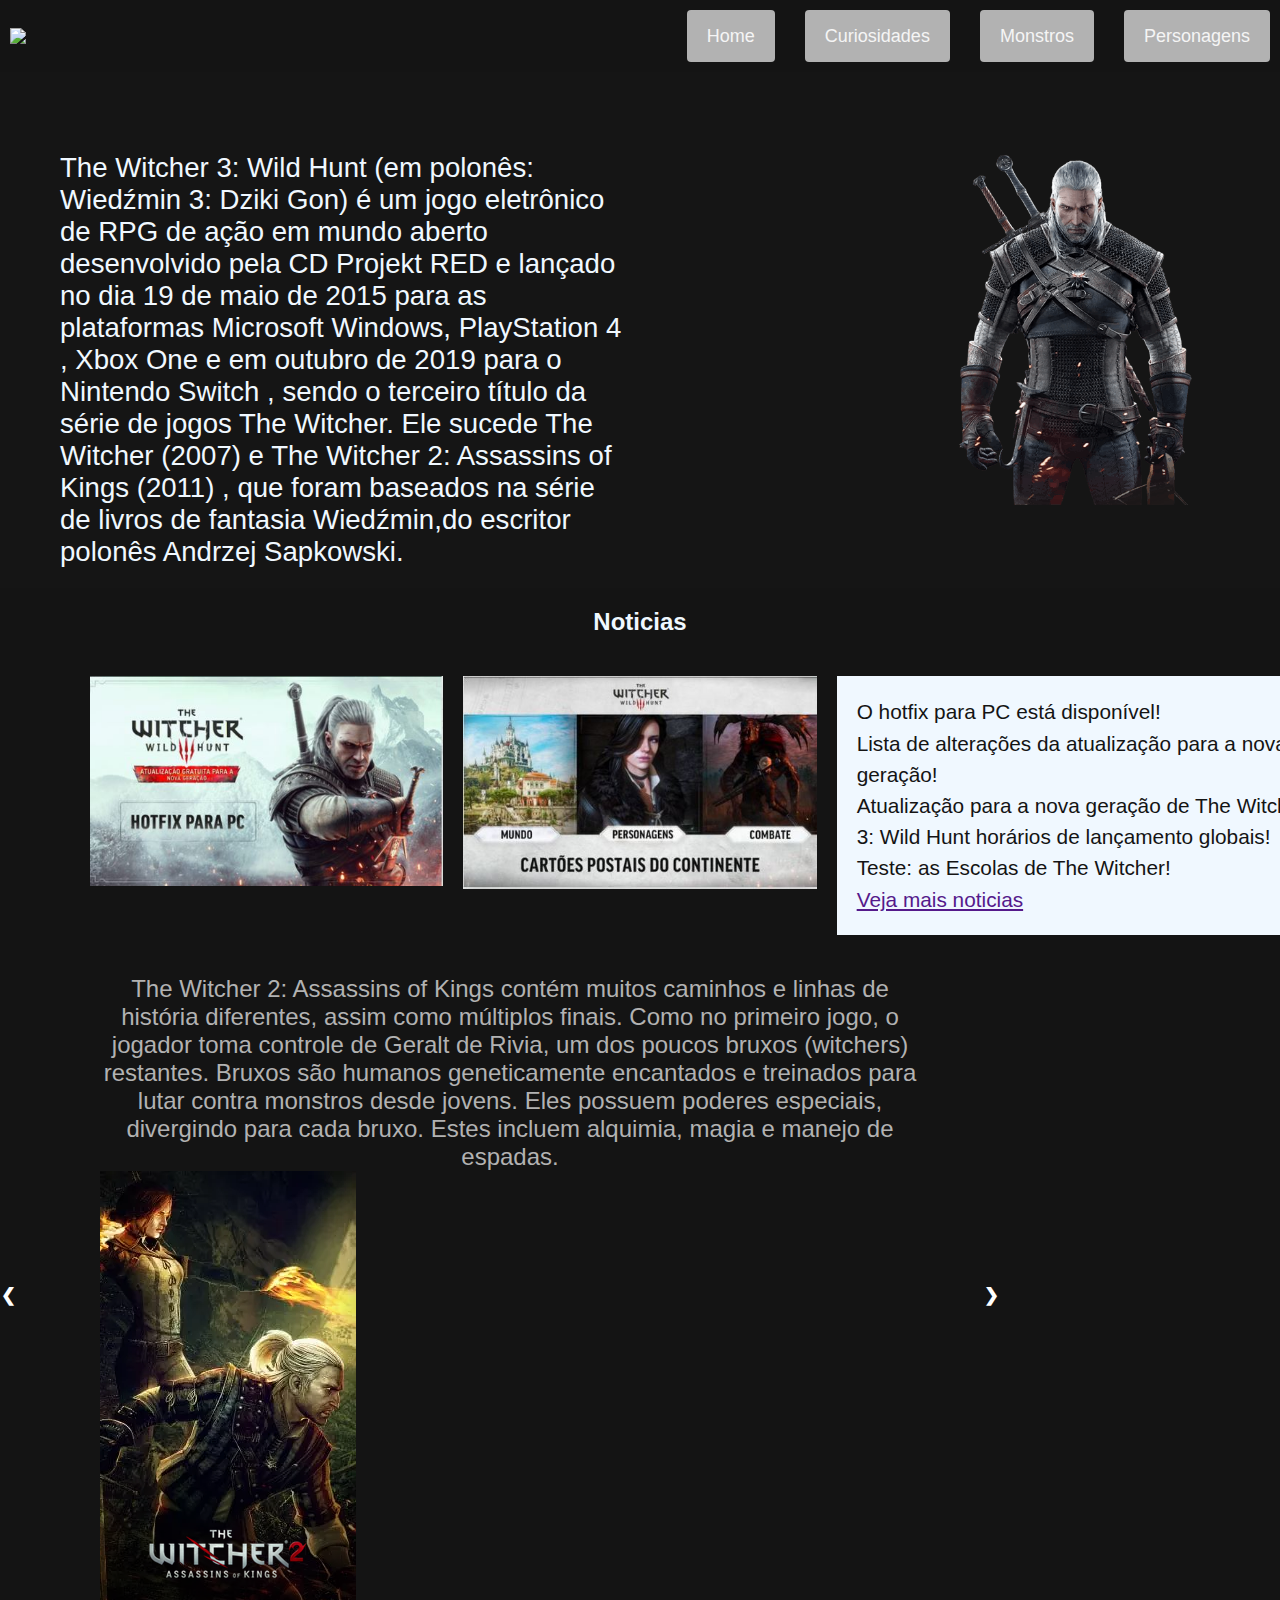
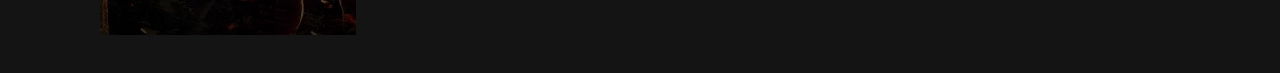
==== home.html @ 643a4e7f "First Commit" ====
<!DOCTYPE html>

<html>
  <head>
    <meta charset="utf-8">
    <meta http-equiv="X-UA-Compatible" content="IE=edge">
    <title></title>
    <meta name="description" content="">
    <meta name="viewport" content="width=device-width, initial-scale=1">
    <link rel="stylesheet" href="style.css">
  </head>
  <body>
    <header class="header">
      <img src="logo.png">
      <nav>
        <ul class="header-menu">
          <li><a href="#home">Home</a></li>
          <li><a href="#Curiosidades">Curiosidades</a></li>
          <li><a href="#Personagens">Monstros</a></li>
          <li><a href="#Monstros">Personagens</a></li>
         
        </ul>
      </nav>
    </header>
    <div class="conteudo-principal">
      
    <p> The Witcher 3: Wild Hunt (em polonês: Wiedźmin 3: Dziki Gon) é um jogo eletrônico de RPG de ação em mundo aberto desenvolvido pela CD Projekt RED e lançado no dia 19 de maio de 2015 para as plataformas Microsoft Windows, PlayStation 4 , Xbox One e em outubro de 2019 para o Nintendo Switch , sendo o terceiro título da série de jogos The Witcher. Ele sucede  The Witcher (2007)  e  The Witcher 2: Assassins of Kings (2011) , que foram baseados na série de livros de fantasia Wiedźmin,do escritor polonês Andrzej Sapkowski. </p>
    <img src="Geralt.png"> 
     </div>



     <h1 class="subtitulo">Noticias</h1>
     <div class="noticias">
      
     <img src="noticia1.JPG"> 

     <img src="noticias2.JPG"> 
     <div class="lista-noticias">
     <ul>
      <li>O hotfix para PC está disponível!</li>
      <li>Lista de alterações da atualização para a nova geração!</a></li>
      <li>Atualização para a nova geração de The Witcher 3: Wild Hunt  horários de lançamento globais!</li>
      <li>Teste: as Escolas de The Witcher!</li>
      <a href="">Veja mais noticias</a>
     
    </ul>
    </div>
     </div>

     <div class="slideshow">
     <div class="mySlides">
      <p>The Witcher 2: Assassins of Kings contém muitos caminhos e linhas de história diferentes, assim como múltiplos finais. Como no primeiro jogo, o jogador toma controle de Geralt de Rivia, um dos poucos bruxos (witchers) restantes. Bruxos são humanos geneticamente encantados e treinados para lutar contra monstros desde jovens. Eles possuem poderes especiais, divergindo para cada bruxo. Estes incluem alquimia, magia e manejo de espadas. <p>
      <img src="Slide1.png" >
       
    </div>
    
    <div class="mySlides">
      <p> Ambientado em um gigantesco cenário medieval que dá liberdade total ao jogador, o game, que possui uma jogabilidade não linear e é jogado através de uma perspectiva em terceira pessoa, tem o lendário bruxo Geralt de Rívia como seu protagonista, o qual inicia uma longa jornada pelos Reinos do Norte.   </p> 
      <img src="Slide2.png" >
      
    </div>
    <div class="mySlides">
      <p>Gwent é um jogo de cartas de turnos entre dois jogadores, onde cada partida é dividida em uma melhor de três rodadas. Cada jogador deve jogar uma carta por turno de seu baralho. O jogador com mais pontos no seu lado do tabuleiro ao final da rodada, vence a rodada. Vence o jogo o jogador que ganhar duas rodadas primeiro.</p> 
      <img src="Slide3.png">
      
    
    </div>

    <a class="prev" onclick="plusSlides(-1)">&#10094;</a>
  <a class="next" onclick="plusSlides(1)">&#10095;</a>
    
  
</div>
<br>


    


    <script src="index.js" async defer></script>
  </body>
</html>
---- style.css ----
.header {
  max-width: 1800px;
  padding: 10px 10px;
  display: flex;
  justify-content: space-between;
  align-items: center;
}

.header-menu {
  display: flex;
  flex-wrap: wrap;
  gap: 30px;
 
}
.header-menu a {
  font-size: 1.125rem;
  line-height: 1.8;
  padding: 10px 20px;
  text-decoration: none;
  color: whitesmoke;
  display: block;
  
}
.conteudo-principal{
background-color: #151515;
display: grid;
grid-template-columns: 1fr 1fr;
align-items: right;
padding: 20px 30px;
gap: 20px;
color: aliceblue;
align-items: center;

}
.conteudo-principal img{
  padding-left: 250px;
}
.conteudo-principal p{
  padding-left: 30px;
}



.header img {
  
  max-width: 300px;

 

}

.conteudo-principal p {
  font-size: 1.725rem;
  margin-top: 60px;
  display: grid;
  grid-template-columns: repeat(auto-fit, minmax(150px, auto));
  gap: 20px;
}

.subtitulo {
font-size: 1.50rem;
color: aliceblue;
font-family: 'Trebuchet MS', 'Lucida Sans Unicode', 'Lucida Grande', 'Lucida Sans', Arial, sans-serif;
text-align: center;
padding: 20px 20px;
}
.noticias{
  display: grid;
  grid-template-columns: repeat(auto-fit, minmax(150px, auto));
  gap: 20px;
  justify-content: left;
  padding: 20px 90px;
  
}
.noticias img{
  width:500px;

}

.lista-noticias{
  color: #141414;
  background-color: aliceblue;
  font-size: 1.3rem;
  line-height: 1.5;
  padding: 20px;
  width: 500px;


}
.lista-noticias a {
bottom: 20px;
}

@media (max-width: 1000px) {
  .header {
    flex-direction: column;
    gap: 40px;
    padding-left: 70px;
  }
  .lista-noticias{
    font-size: 1.125rem;
    width: 200px;
    flex-direction: column;
  }
  .noticias{
    flex-direction: column;
  }
  .conteudo-principal p{
    font-size: 1.125rem;
    justify-self: center;
    padding-left: 100px;
  }
  .conteudo-principal img {
    display: none;
  }
  .header a {
    background: #b2b2b2;
    border-radius: 4px;
  }
  }
 
  .header a {
    background: #b2b2b2;
    border-radius: 4px;
  }


  /* Carrosel Experimental */
  * {box-sizing:border-box}

  .slideshow {
    max-width: 1000px;
    position: relative;
    display: grid; 
    grid-template-columns: repeat(auto-fit, minmax(150px, auto));
    gap: 20px;
    justify-content: left;
    padding: 20px 70px;
    

  }
  .mySlides p {
  color:#b2b2b2 ;
  text-align: center;
  font-size: 1.5rem;
  grid-column: 2;


  }
  
  /* Hide the images by default */
  .mySlides {
  
  

  padding-left: 30px;
  padding-right: 10px;
  
  }
  
  /* Next & previous buttons */
  .prev, .next {
    cursor: pointer;
    position: absolute;
    top: 50%;
    width:-5%;
    margin-top:-22px;
    padding: 1px;
    color: white;
    font-weight: bold;
    font-size: 18px;
    transition: 0.6s ease;
    border-radius: 0 3px 3px 0;
    user-select: none;
   
  }
  
  /* Position the "next button" to the right */
  .next {
    right: 0;
    border-radius: 1px 0 0 3px;
  }
  
  /* On hover, add a black background color with a little bit see-through */
  .prev:hover, .next:hover {
    background-color: rgba(0,0,0,0.8);
  }
  
  /* Caption text */
  /* .text {
    color: #f2f2f2;
    font-size: 15px;
    padding: 8px 12px;
    position: absolute;
    bottom: 8px;
    width: 100%;
    text-align: center;
  } */
  
  /* Number text (1/3 etc) */
  /* .numbertext {
    color: #f2f2f2;
    font-size: 12px;
    padding: 8px 12px;
    position: absolute;
    top: 0;
  } */
  
  /* The dots/bullets/indicators */
  .dot {
    cursor: pointer;
    height: 15px;
    width: 15px;
    margin: 0 2px;
    background-color: #bbb;
    border-radius: 50%;
    display: inline-block;
    transition: background-color 0.6s ease;
  }
  
  .active, .dot:hover {
    background-color: #717171;
  }
  
  /* Fading animation */
  .fade {
    animation-name: fade;
    animation-duration: 1.5s;
  }
  
  @keyframes fade {
    from {opacity: .4}
    to {opacity: 1}
  }































body {
  font-family: "Roboto", Arial, sans-serif;
  margin: 0px;
  color: #141414;
  background-color: #141414;
}

h1,
h2,
h3,
p {
  margin: 0px;
}

ul {
  margin: 0px;
  padding: 0px;
  list-style: none;
}

img {
  max-width: 100%;
  display: block;
}
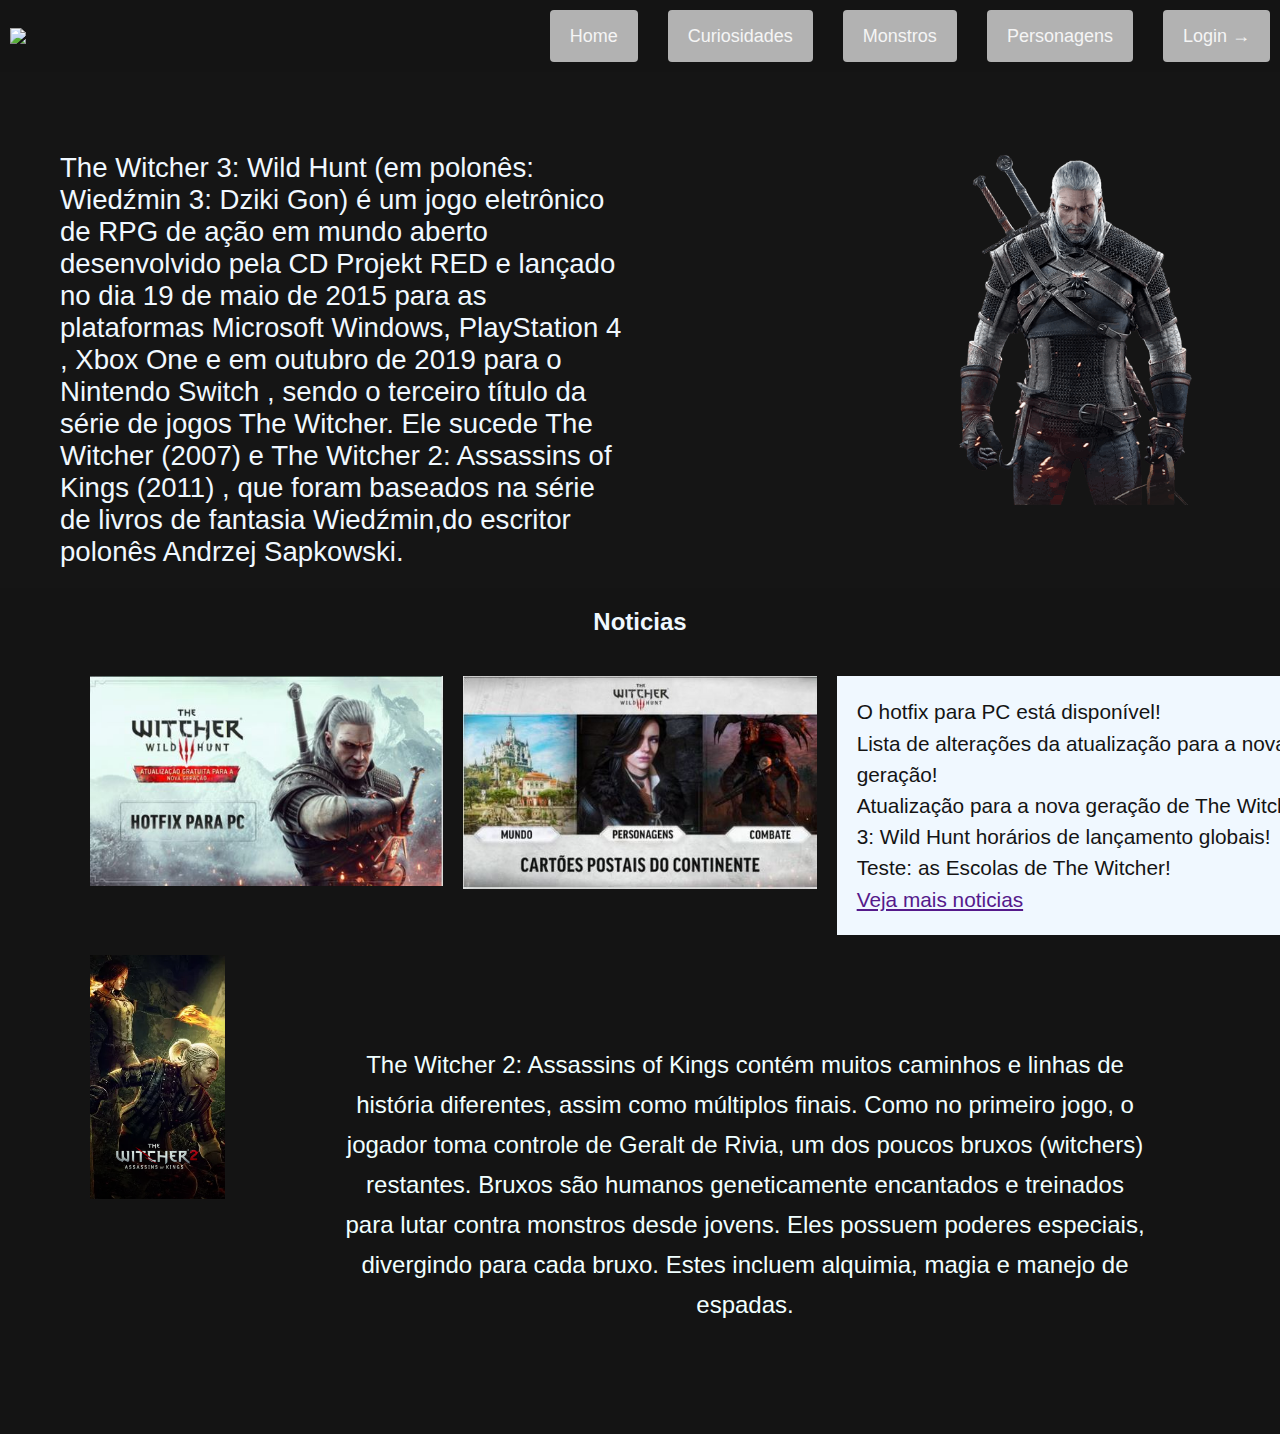
==== commit 74a83fe0: "Alteração" ====
--- a/home.html
+++ b/home.html
@@ -7,17 +7,18 @@
     <title></title>
     <meta name="description" content="">
     <meta name="viewport" content="width=device-width, initial-scale=1">
-    <link rel="stylesheet" href="style.css">
+    <link rel="stylesheet" href="css/style.css">
   </head>
   <body>
     <header class="header">
-      <img src="logo.png">
+      <img src="img/logo.png">
       <nav>
         <ul class="header-menu">
           <li><a href="#home">Home</a></li>
           <li><a href="#Curiosidades">Curiosidades</a></li>
           <li><a href="#Personagens">Monstros</a></li>
           <li><a href="#Monstros">Personagens</a></li>
+          <li><a data-modal="abrir" href="login.html">Login →</a></li>
          
         </ul>
       </nav>
@@ -25,7 +26,7 @@
     <div class="conteudo-principal">
       
     <p> The Witcher 3: Wild Hunt (em polonês: Wiedźmin 3: Dziki Gon) é um jogo eletrônico de RPG de ação em mundo aberto desenvolvido pela CD Projekt RED e lançado no dia 19 de maio de 2015 para as plataformas Microsoft Windows, PlayStation 4 , Xbox One e em outubro de 2019 para o Nintendo Switch , sendo o terceiro título da série de jogos The Witcher. Ele sucede  The Witcher (2007)  e  The Witcher 2: Assassins of Kings (2011) , que foram baseados na série de livros de fantasia Wiedźmin,do escritor polonês Andrzej Sapkowski. </p>
-    <img src="Geralt.png"> 
+    <img src="img/Geralt.png"> 
      </div>
 
 
@@ -33,9 +34,9 @@
      <h1 class="subtitulo">Noticias</h1>
      <div class="noticias">
       
-     <img src="noticia1.JPG"> 
+     <img src="img/noticia1.JPG"> 
 
-     <img src="noticias2.JPG"> 
+     <img src="img/noticias2.JPG"> 
      <div class="lista-noticias">
      <ul>
       <li>O hotfix para PC está disponível!</li>
@@ -47,37 +48,51 @@
     </ul>
     </div>
      </div>
+  
 
-     <div class="slideshow">
-     <div class="mySlides">
-      <p>The Witcher 2: Assassins of Kings contém muitos caminhos e linhas de história diferentes, assim como múltiplos finais. Como no primeiro jogo, o jogador toma controle de Geralt de Rivia, um dos poucos bruxos (witchers) restantes. Bruxos são humanos geneticamente encantados e treinados para lutar contra monstros desde jovens. Eles possuem poderes especiais, divergindo para cada bruxo. Estes incluem alquimia, magia e manejo de espadas. <p>
-      <img src="Slide1.png" >
-       
-    </div>
-    
-    <div class="mySlides">
-      <p> Ambientado em um gigantesco cenário medieval que dá liberdade total ao jogador, o game, que possui uma jogabilidade não linear e é jogado através de uma perspectiva em terceira pessoa, tem o lendário bruxo Geralt de Rívia como seu protagonista, o qual inicia uma longa jornada pelos Reinos do Norte.   </p> 
-      <img src="Slide2.png" >
-      
-    </div>
-    <div class="mySlides">
-      <p>Gwent é um jogo de cartas de turnos entre dois jogadores, onde cada partida é dividida em uma melhor de três rodadas. Cada jogador deve jogar uma carta por turno de seu baralho. O jogador com mais pontos no seu lado do tabuleiro ao final da rodada, vence a rodada. Vence o jogo o jogador que ganhar duas rodadas primeiro.</p> 
-      <img src="Slide3.png">
-      
-    
+
+     <div id="slideshow" data-component="slideshow">
+      <div role="list">
+        <div class="slide">
+          <img src="img/Slide1.png" alt="">
+          <p>The Witcher 2: Assassins of Kings contém muitos caminhos e linhas de história diferentes, assim como múltiplos finais. Como no primeiro jogo, o jogador toma controle de Geralt de Rivia, um dos poucos bruxos (witchers) restantes. Bruxos são humanos geneticamente encantados e treinados para lutar contra monstros desde jovens. Eles possuem poderes especiais, divergindo para cada bruxo. Estes incluem alquimia, magia e manejo de espadas. <p>
+        </div>
+        <div class="slide">
+          <img src="img/Slide2.png" alt="">
+          <p> Ambientado em um gigantesco cenário medieval que dá liberdade total ao jogador, o game, que possui uma jogabilidade não linear e é jogado através de uma perspectiva em terceira pessoa, tem o lendário bruxo Geralt de Rívia como seu protagonista, o qual inicia uma longa jornada pelos Reinos do Norte.   </p> 
+        </div>
+        <div class="slide">
+          <img src="img/Slide3.png" alt="">
+          <p>Gwent é um jogo de cartas de turnos entre dois jogadores, onde cada partida é dividida em uma melhor de três rodadas. Cada jogador deve jogar uma carta por turno de seu baralho. O jogador com mais pontos no seu lado do tabuleiro ao final da rodada, vence a rodada. Vence o jogo o jogador que ganhar duas rodadas primeiro.</p> 
+        </div>
+      </div>
     </div>
 
-    <a class="prev" onclick="plusSlides(-1)">&#10094;</a>
-  <a class="next" onclick="plusSlides(1)">&#10095;</a>
+
+    <a class="prev">&#10094;</a>
+  <a class="next">&#10095;</a>
     
   
 </div>
+</div>
 <br>
+<section class="modal-container" data-modal="container">
+  <div class="modal">
+    <button data-modal="fechar" class="fechar">X</button>
+    <form action="">
+      <label for="email">Email</label>
+      <input type="text" for="email" id="email">
+      <label for="senha">Senha</label>
+      <input type="password" for="senha" id="senha">
+      <button type="submit">Entrar</button>
+    </form>
+  </div>
+
 
 
     
 
 
-    <script src="index.js" async defer></script>
+  <script type="module" src="js/index.js"></script>   
   </body>
 </html>--- a/css/style.css
+++ b/css/style.css
@@ -0,0 +1,285 @@
+.header {
+  max-width: 1800px;
+  padding: 10px 10px;
+  display: flex;
+  justify-content: space-between;
+  align-items: center;
+}
+
+.header-menu {
+  display: flex;
+  flex-wrap: wrap;
+  gap: 30px;
+ 
+}
+.header-menu a {
+  font-size: 1.125rem;
+  line-height: 1.8;
+  padding: 10px 20px;
+  text-decoration: none;
+  color: whitesmoke;
+  display: block;
+  
+}
+.conteudo-principal{
+background-color: #151515;
+display: grid;
+grid-template-columns: 1fr 1fr;
+align-items: right;
+padding: 20px 30px;
+gap: 20px;
+color: aliceblue;
+align-items: center;
+
+}
+.conteudo-principal img{
+  padding-left: 250px;
+}
+.conteudo-principal p{
+  padding-left: 30px;
+}
+
+
+
+.header img {
+  
+  max-width: 300px;
+
+ 
+
+}
+
+.conteudo-principal p {
+  font-size: 1.725rem;
+  margin-top: 60px;
+  display: grid;
+  grid-template-columns: repeat(auto-fit, minmax(150px, auto));
+  gap: 20px;
+}
+
+.subtitulo {
+font-size: 1.50rem;
+color: aliceblue;
+font-family: 'Trebuchet MS', 'Lucida Sans Unicode', 'Lucida Grande', 'Lucida Sans', Arial, sans-serif;
+text-align: center;
+padding: 20px 20px;
+}
+.noticias{
+  display: grid;
+  grid-template-columns: repeat(auto-fit, minmax(150px, auto));
+  gap: 20px;
+  justify-content: left;
+  padding: 20px 90px;
+  
+}
+.noticias img{
+  width:500px;
+
+}
+
+.lista-noticias{
+  color: #141414;
+  background-color: aliceblue;
+  font-size: 1.3rem;
+  line-height: 1.5;
+  padding: 20px;
+  width: 500px;
+
+
+}
+.lista-noticias a {
+bottom: 20px;
+}
+
+@media (max-width: 1000px) {
+  .header {
+    flex-direction: column;
+    gap: 40px;
+    padding-left: 70px;
+  }
+  .lista-noticias{
+    font-size: 1.125rem;
+    width: 200px;
+    flex-direction: column;
+  }
+  .noticias{
+    flex-direction: column;
+  }
+  .conteudo-principal p{
+    font-size: 1.125rem;
+    justify-self: center;
+    padding-left: 100px;
+  }
+  .conteudo-principal img {
+    display: none;
+  }
+  .header a {
+    background: #b2b2b2;
+    border-radius: 4px;
+  }
+  }
+ 
+  .header a {
+    background: #b2b2b2;
+    border-radius: 4px;
+  }
+
+
+  /* Carrosel Experimental */
+  * {box-sizing:border-box}
+
+
+
+
+
+.modal-container{
+height: 100vh;
+width:100%;
+background: rgba(0,0,0,.5);
+position: fixed;
+top:0;
+left:0;
+z-index: 2000;
+display: none;
+justify-content: center;
+align-items: center;
+}
+.modal-container.ativo {
+  display: flex;
+}
+
+.modal {
+  background: white;
+  min-width: 300px;
+  padding: 40px;
+  border: 10px solid red;
+  box-shadow: 0 0 0 10px white;
+  position: relative;
+}
+
+@keyframes modal {
+  from {
+    opacity: 0;
+    transform: translate3d(0, -30px, 0);
+  }
+  to {
+    opacity: 1;
+    transform: translate3d(0, 0, 0);
+  }
+}
+
+.ativo .modal {
+  animation: modal .3s forwards;
+}
+
+.fechar {
+  width: 50px;
+  height: 50px;
+  border-radius: 50%;
+  border: 4px solid white;
+  top: -30px;
+  right: -30px;
+  position: absolute;
+  background: #E54;
+  box-shadow: 0 4px 4px 0 rgba(0,0,0,.3);
+  font-size: 1.2rem;
+  color: white;
+  font-family: 'IBM Plex Mono', monospace;
+  cursor: pointer;
+}
+
+.modal label {
+  font-family: 'IBM Plex Mono', monospace;
+  display: block;
+  font-weight: bold;
+  margin: 1rem 0 .5rem 0;
+}
+
+.modal input {
+  width: 100%;
+  padding: .7rem .5rem;
+  box-sizing: border-box;
+}
+
+.modal button[type="submit"] {
+  display: block;
+  background: #E54;
+  border: none;
+  border-radius: 4px;
+  padding: .7rem 2rem;
+  font-size: 1rem;
+  color: white;
+  font-family: 'IBM Plex Mono', monospace;
+  margin-top: 1rem;
+  font-weight: bold;
+}
+
+
+
+
+
+
+
+
+
+
+
+
+
+
+
+
+
+
+
+
+
+body {
+  font-family: "Roboto", Arial, sans-serif;
+  margin: 0px;
+  color: #141414;
+  background-color: #141414;
+}
+
+h1,
+h2,
+h3,
+p {
+  margin: 0px;
+}
+
+ul {
+  margin: 0px;
+  padding: 0px;
+  list-style: none;
+}
+
+img {
+  max-width: 100%;
+  display: block;
+}
+
+
+[data-component="slideshow"] .slide {
+	display: none;
+  text-align: center;
+  grid-template-columns: 1fr 120px minmax(300px, 800px) 1fr;
+  padding-left: 90px;
+  
+}
+
+[data-component="slideshow"] .slide.active {
+	display: block;
+  display: grid;
+  
+ 
+}
+[data-component="slideshow"] p {
+color: azure;
+grid-column: 3/4;
+font-size: 1.5rem;
+padding-top: 90px;
+line-height: 40px;
+}
+
+
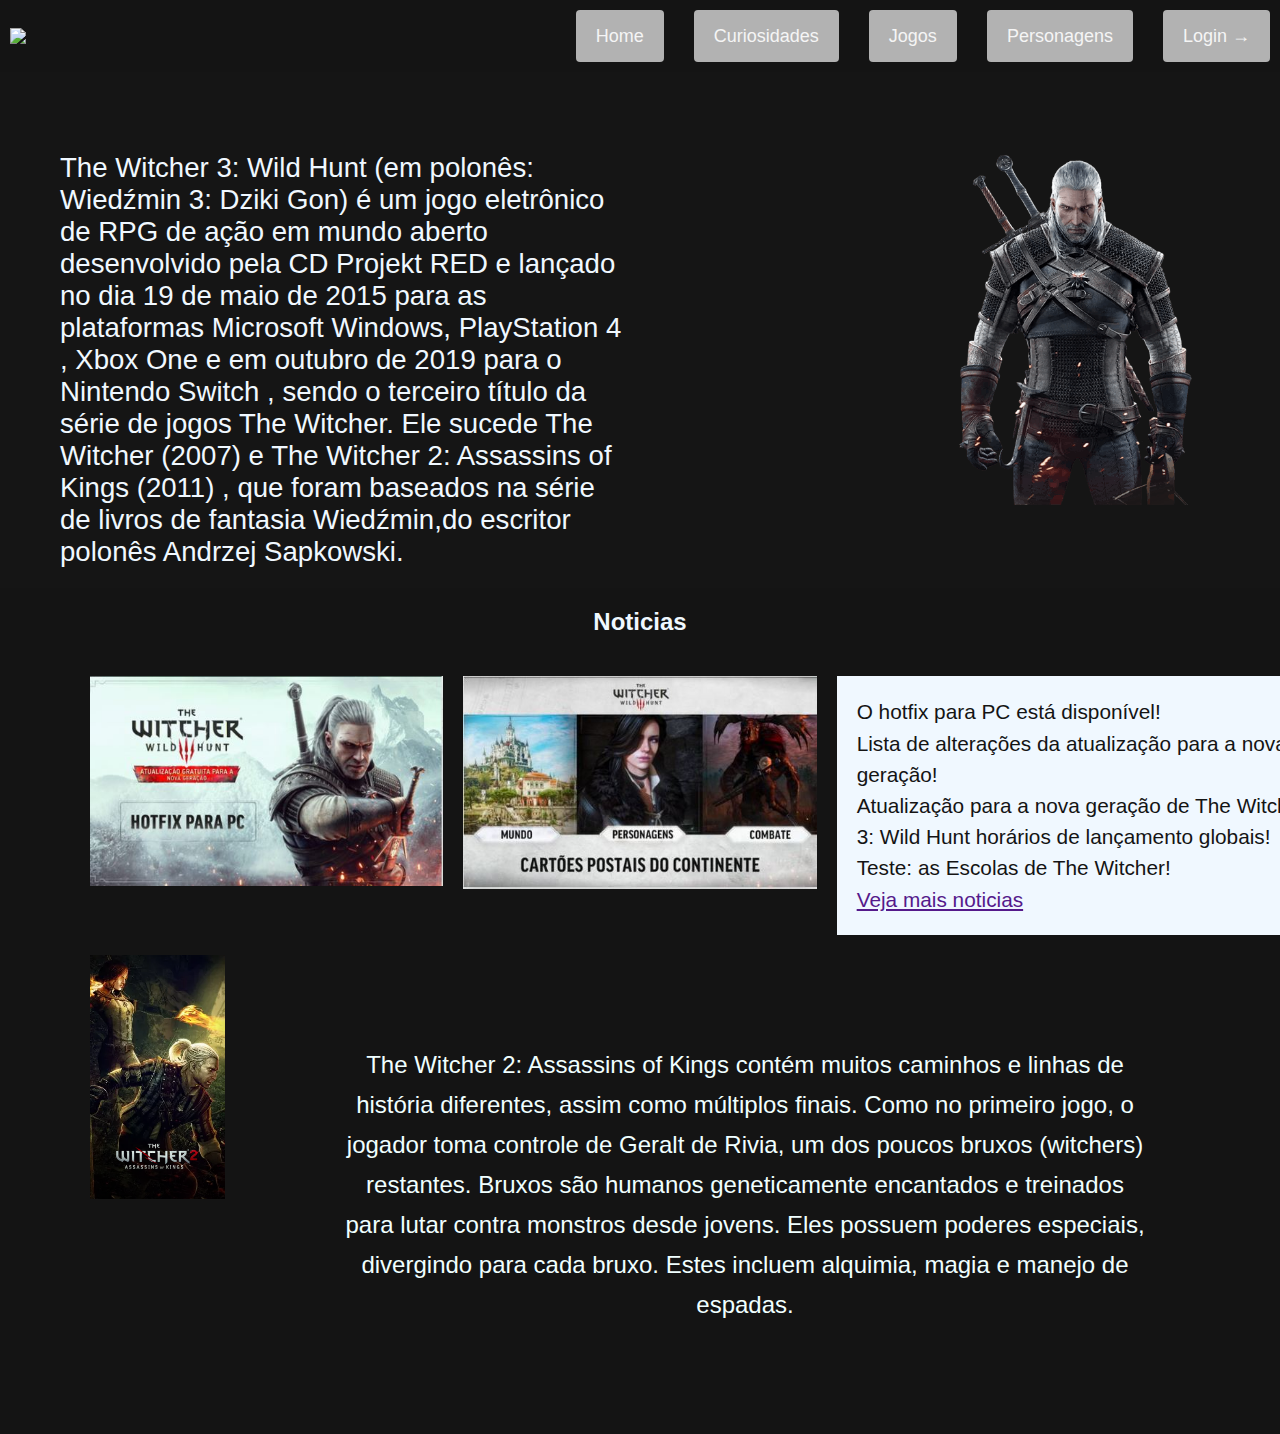
==== commit c4aeff9e: "Atualizações" ====
--- a/home.html
+++ b/home.html
@@ -10,20 +10,20 @@
     <link rel="stylesheet" href="css/style.css">
   </head>
   <body>
-    <header class="header">
+    <header class="header" data-menu="suave">
       <img src="img/logo.png">
       <nav>
         <ul class="header-menu">
           <li><a href="#home">Home</a></li>
           <li><a href="#Curiosidades">Curiosidades</a></li>
-          <li><a href="#Personagens">Monstros</a></li>
+          <li><a href="#Franquia">Jogos</a></li>
           <li><a href="#Monstros">Personagens</a></li>
           <li><a data-modal="abrir" href="login.html">Login →</a></li>
          
         </ul>
       </nav>
     </header>
-    <div class="conteudo-principal">
+    <div class="conteudo-principal" id="home">
       
     <p> The Witcher 3: Wild Hunt (em polonês: Wiedźmin 3: Dziki Gon) é um jogo eletrônico de RPG de ação em mundo aberto desenvolvido pela CD Projekt RED e lançado no dia 19 de maio de 2015 para as plataformas Microsoft Windows, PlayStation 4 , Xbox One e em outubro de 2019 para o Nintendo Switch , sendo o terceiro título da série de jogos The Witcher. Ele sucede  The Witcher (2007)  e  The Witcher 2: Assassins of Kings (2011) , que foram baseados na série de livros de fantasia Wiedźmin,do escritor polonês Andrzej Sapkowski. </p>
     <img src="img/Geralt.png"> 
@@ -32,7 +32,7 @@
 
 
      <h1 class="subtitulo">Noticias</h1>
-     <div class="noticias">
+     <div class="noticias" id="Curiosidades">
       
      <img src="img/noticia1.JPG"> 
 
@@ -52,7 +52,7 @@
 
 
      <div id="slideshow" data-component="slideshow">
-      <div role="list">
+      <div role="list"  id="Franquia">
         <div class="slide">
           <img src="img/Slide1.png" alt="">
           <p>The Witcher 2: Assassins of Kings contém muitos caminhos e linhas de história diferentes, assim como múltiplos finais. Como no primeiro jogo, o jogador toma controle de Geralt de Rivia, um dos poucos bruxos (witchers) restantes. Bruxos são humanos geneticamente encantados e treinados para lutar contra monstros desde jovens. Eles possuem poderes especiais, divergindo para cada bruxo. Estes incluem alquimia, magia e manejo de espadas. <p>
